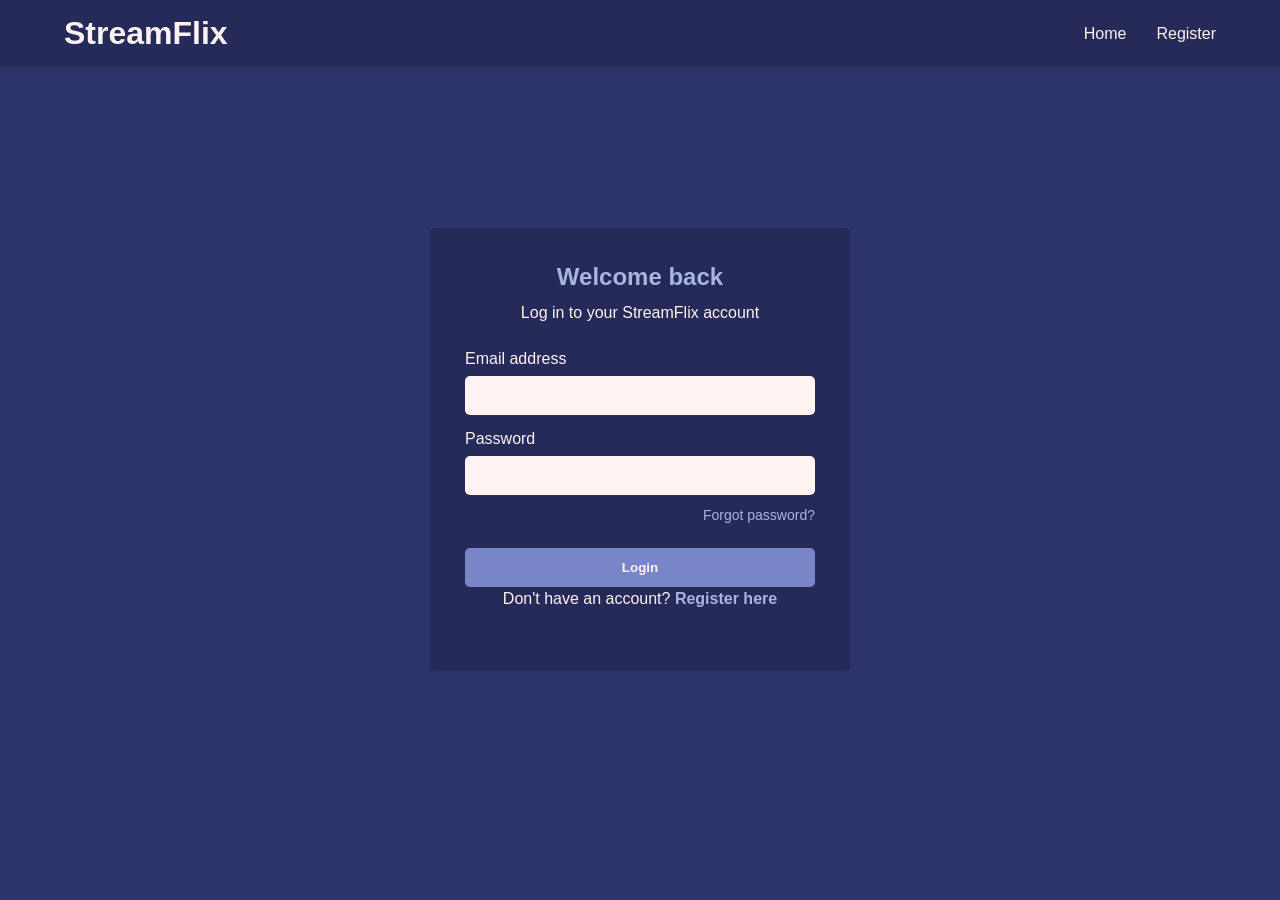
==== demo/src/main/resources/static/login.html @ 72c18811 "Created static register and login page" ====
<!DOCTYPE html>
<html lang="en">
<head>
    <meta charset="UTF-8">
    <meta name="viewport" content="width=device-width, initial-scale=1.0">
    <link rel="stylesheet" href="css/style.css">

    <title>Login - StreamFlix</title>

    <link rel="stylesheet" href="css/style.css">
</head>

    <body>

    <header>
        <h1>StreamFlix</h1>

        <nav>
            <a href="index.html">Home</a>
            <a href="register.html">Register</a>
        </nav>
    </header>

    <main class="container">

        <div class="authorization-box">
            <h2>Welcome back</h2>
            <p>Log in to your StreamFlix account</p>

            <form>
                <label for="email">Email address</label>
                <input type="email" name="email" id="email">

                <label for="password">Password</label>
                <input type="password" name="password" id="password">

                <a href="#" class="forgot-password">Forgot password?</a> <!-- later add: forgot-password.html -->

                <button type="submit" class="authorization-button">Login</button>
            </form>

            <p class="link">Don't have an account? <a href="register.html">Register here</a></p>

        </div>
    </main>

    </body>
---- demo/src/main/resources/static/css/style.css ----
* {
    margin: 0;
    padding: 0;
    box-sizing: border-box;
    font-family: "Trebuchet MS", Arial;

}

body {
    /*font-family: "Trebuchet MS", Arial, sans-serif;*/
    margin: 0;
    background-color: #2D336B;
    color: #FFF2F2;
}

header {
    display: flex;
    align-items: center;
    justify-content: space-between;
    padding: 15px 5%;
    background-color: #252A59;
}

.logo {
    color: #A9B5DF;
    font-size: 26px;
}

nav {
    display: flex;
    gap: 30px;
}

nav a {
    color: #FFF2F2;
    text-decoration: none;
    transition: color 0.3s ease;
}

nav a:hover {
    color: #A9B5DF;
}

button {
    background-color: #7886C7;
    color: #FFF2F2;
    border: none;
    padding: 12px 22px;
    border-radius: 5px;
    cursor: pointer;
    font-weight: bold;
    transition: background-color 0.3s ease;
}

button:hover {
    background-color: #A9B5DF;
    color: #2D336B;
}

.hero {
    min-height: 400px;
    display: flex;
    align-items: center;
    padding: 60px 8%;
    background: linear-gradient(
        90deg,
        #2D336B,
        #424875,
        #5A608B
    );
}

.hero-content {
    max-width: 600px;
}

.hero h2 {
    font-size: 42px;
    margin: 15px 0;
    color: #FFF2F2;
}

.hero p {
    line-height: 1.6;
    color: #FFF2F2;
    margin-bottom: 10px;
}

.subtitle {
    color: #A9B5DF !important;
    font-weight: bold;
    letter-spacing: 2px;
}

.catalogue {
    padding: 35px 5%;
    background-color: #FFF2F2;
    color: #2D336B;
}

.catalogue h2 {
    margin-bottom: 20px;
}

.movie-list {
    display: flex;
    gap: 25px;
    flex-wrap: wrap;
}

.movie-card {
    width: 200px;
}

.movie-image {
    height: 260px;
    border-radius: 8px;
    background: grey;
}

.movie-two {
    background: grey;
}

.movie-three {
    background: grey;
}

.movie-card p {
    color: #666B91;
    font-size: 14px;
}

/* Login and registration */

.container {
    min-height: 85vh;
    display: flex;
    justify-content: center;
    align-items: center;
    padding: 30px;
}

.authorization-box {
    background-color: #252A59;
    width: 100%;
    max-width: 420px;
    padding: 35px;
    border-radius: 5px;
}

.authorization-box h2 {
    background-color: #252A59;
    color: #A9B5DF;
    margin-bottom: 10px;
    text-align: center;
}

.authorization-box p {
    text-align: center;
    margin-bottom: 25px;
    line-height: 1.5;
}

.authorization-box label {
    display: block;
    margin-bottom: 8px;
    margin-top: 15px;
}

.authorization-box input {
    width: 100%;
    padding: 12px;
    border: none;
    border-radius: 5px;
    background-color: #FFF2F2;
    color: #2D336B;
}

.authorization-button {
    width: 100%;
    margin-top: 25px;
}

.forgot-password {
    display: block;
    text-align: right;
    margin-top: 12px;
    color: #A9B5DF;
    text-decoration: none;
    font-size: 14px;
}

.link a {
    color: #A9B5DF;
    text-decoration: none;
    font-weight: bold;
}

.link a:hover,
.forgot-password:hover {
    text-decoration: underline;
}
---- demo/src/main/resources/static/css/style.css ----
* {
    margin: 0;
    padding: 0;
    box-sizing: border-box;
    font-family: "Trebuchet MS", Arial;

}

body {
    /*font-family: "Trebuchet MS", Arial, sans-serif;*/
    margin: 0;
    background-color: #2D336B;
    color: #FFF2F2;
}

header {
    display: flex;
    align-items: center;
    justify-content: space-between;
    padding: 15px 5%;
    background-color: #252A59;
}

.logo {
    color: #A9B5DF;
    font-size: 26px;
}

nav {
    display: flex;
    gap: 30px;
}

nav a {
    color: #FFF2F2;
    text-decoration: none;
    transition: color 0.3s ease;
}

nav a:hover {
    color: #A9B5DF;
}

button {
    background-color: #7886C7;
    color: #FFF2F2;
    border: none;
    padding: 12px 22px;
    border-radius: 5px;
    cursor: pointer;
    font-weight: bold;
    transition: background-color 0.3s ease;
}

button:hover {
    background-color: #A9B5DF;
    color: #2D336B;
}

.hero {
    min-height: 400px;
    display: flex;
    align-items: center;
    padding: 60px 8%;
    background: linear-gradient(
        90deg,
        #2D336B,
        #424875,
        #5A608B
    );
}

.hero-content {
    max-width: 600px;
}

.hero h2 {
    font-size: 42px;
    margin: 15px 0;
    color: #FFF2F2;
}

.hero p {
    line-height: 1.6;
    color: #FFF2F2;
    margin-bottom: 10px;
}

.subtitle {
    color: #A9B5DF !important;
    font-weight: bold;
    letter-spacing: 2px;
}

.catalogue {
    padding: 35px 5%;
    background-color: #FFF2F2;
    color: #2D336B;
}

.catalogue h2 {
    margin-bottom: 20px;
}

.movie-list {
    display: flex;
    gap: 25px;
    flex-wrap: wrap;
}

.movie-card {
    width: 200px;
}

.movie-image {
    height: 260px;
    border-radius: 8px;
    background: grey;
}

.movie-two {
    background: grey;
}

.movie-three {
    background: grey;
}

.movie-card p {
    color: #666B91;
    font-size: 14px;
}

/* Login and registration */

.container {
    min-height: 85vh;
    display: flex;
    justify-content: center;
    align-items: center;
    padding: 30px;
}

.authorization-box {
    background-color: #252A59;
    width: 100%;
    max-width: 420px;
    padding: 35px;
    border-radius: 5px;
}

.authorization-box h2 {
    background-color: #252A59;
    color: #A9B5DF;
    margin-bottom: 10px;
    text-align: center;
}

.authorization-box p {
    text-align: center;
    margin-bottom: 25px;
    line-height: 1.5;
}

.authorization-box label {
    display: block;
    margin-bottom: 8px;
    margin-top: 15px;
}

.authorization-box input {
    width: 100%;
    padding: 12px;
    border: none;
    border-radius: 5px;
    background-color: #FFF2F2;
    color: #2D336B;
}

.authorization-button {
    width: 100%;
    margin-top: 25px;
}

.forgot-password {
    display: block;
    text-align: right;
    margin-top: 12px;
    color: #A9B5DF;
    text-decoration: none;
    font-size: 14px;
}

.link a {
    color: #A9B5DF;
    text-decoration: none;
    font-weight: bold;
}

.link a:hover,
.forgot-password:hover {
    text-decoration: underline;
}
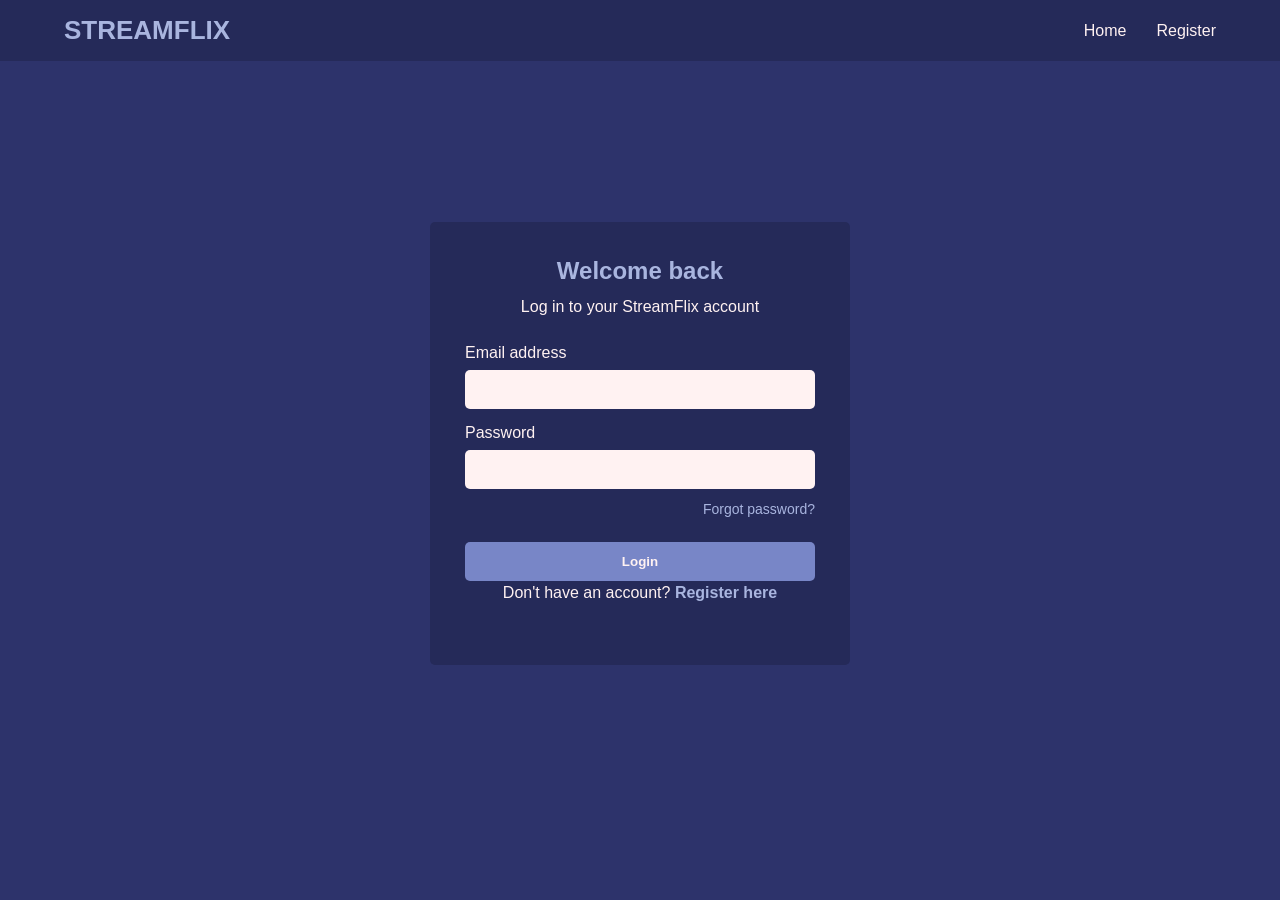
==== commit be71f11e: "Display selected profile on homepage with a welcome message" ====
--- a/demo/src/main/resources/static/login.html
+++ b/demo/src/main/resources/static/login.html
@@ -13,7 +13,9 @@
     <body>
 
     <header>
-        <h1>StreamFlix</h1>
+        <a href="index.html">
+            <h1 class="logo">STREAMFLIX</h1>
+        </a>
 
         <nav>
             <a href="index.html">Home</a>
--- a/demo/src/main/resources/static/css/style.css
+++ b/demo/src/main/resources/static/css/style.css
@@ -24,6 +24,11 @@
 .logo {
     color: #A9B5DF;
     font-size: 26px;
+}
+
+header a {
+    text-decoration: none;
+    color: inherit;
 }
 
 nav {
@@ -200,4 +205,176 @@
 .link a:hover,
 .forgot-password:hover {
     text-decoration: underline;
+}
+
+/* Profile selection page */
+
+.profile-container {
+    min-height: 400px;
+    display: flex;
+    flex-direction: column;
+    align-items: center;
+    padding: 60px;
+    justify-content: center;
+}
+
+.profile-container > h2 {
+    font-size: 30px;
+    margin-bottom: 40px;
+    color: #FFF2F2;
+}
+
+.profiles {
+    display: flex;
+    justify-content: center;
+    align-items: center; /* or flex-start*/
+    gap: 40px;
+    /*flex-wrap: wrap;*/
+}
+
+.profile {
+    text-align: center;
+    cursor: pointer;
+    width: 150px;
+}
+
+.profile:hover {
+    background-color: #A9B5DF;
+    color: #2D336B;
+    text-decoration: none;
+    border-radius: 10px;
+    padding: 30px;
+    font-style: italic;
+}
+
+.profile-image {
+    width: 130px;
+    height: 130px;
+    border-radius: 10px;
+    background-color: #7886C7;
+    margin-bottom: 12px;
+}
+
+.profile h3 {
+    color: #FFF2F2;
+    margin-bottom: 5px;
+}
+
+.profile p {
+    color: #A9B5DF;
+    font-size: 14px;
+}
+
+/* "add profile" card */
+
+.add-profile {
+    width: 130px;
+    height: 130px;
+    border: 3px dashed #A9B5DF;
+    border-radius: 10px;
+    display: flex;
+    align-items: center;
+    justify-content: center;
+    font-size: 50px;
+    color: #A9B5DF;
+    margin-bottom: 12px;
+    cursor: pointer;
+}
+
+.add-profile:hover {
+    background-color: #A9B5DF;
+    color: #2D336B;
+}
+
+.profile-image img {
+    width: 100%;
+    height: 100%;
+    object-fit: cover;
+    border-radius: 10px;
+}
+
+.add-profile:hover .add-profile {
+    background-color: aliceblue;
+}
+
+/* Profile form design */
+
+.add-profile-form {
+    background-color: #252A59;
+    width: 100%;
+    max-width: 500px;
+    padding: 35px;
+    border-radius: 5px;
+    margin-top: 45px;
+}
+
+.add-profile-form[hidden] {
+    display: none;
+}
+
+.add-profile-form h2 {
+    color: #A9B5DF;
+    margin-bottom: 10px;
+    text-align: center;
+}
+
+.add-profile-form label {
+    display: block;
+    margin-top: 15px;
+    margin-bottom: 8px;
+}
+
+.add-profile-form input[type="text"],
+.add-profile-form select {
+    width: 100%;
+    padding: 12px;
+    border: none;
+    border-radius: 5px;
+    background-color: #FFF2F2;
+    color: #2D336B;
+}
+
+.avatar-heading {
+    margin-top: 20px;
+}
+
+.avatar-options {
+    display: flex;
+    gap: 15px;
+    margin: 15px 0 25px;
+}
+
+.avatar-options label {
+    margin: 0;
+    cursor: pointer;
+}
+
+.avatar-options img {
+    width: 65px;
+    height: 65px;
+    object-fit: cover;
+    border-radius: 8px;
+    display: block;
+    border: 3px solid transparent;
+}
+
+.avatar-options input {
+    margin-bottom: 5px;
+    accent-color: #A9B5DF;
+}
+
+.avatar-options input:checked + img {
+    border-color: #A9B5DF;
+}
+
+.form-buttons {
+    display: flex;
+    flex-wrap: wrap;
+    gap: 10px;
+    margin-top: 20px;
+}
+
+.form-buttons button {
+    flex: 1;
+    min-width: 100px;
 }
--- a/demo/src/main/resources/static/css/style.css
+++ b/demo/src/main/resources/static/css/style.css
@@ -24,6 +24,11 @@
 .logo {
     color: #A9B5DF;
     font-size: 26px;
+}
+
+header a {
+    text-decoration: none;
+    color: inherit;
 }
 
 nav {
@@ -200,4 +205,176 @@
 .link a:hover,
 .forgot-password:hover {
     text-decoration: underline;
+}
+
+/* Profile selection page */
+
+.profile-container {
+    min-height: 400px;
+    display: flex;
+    flex-direction: column;
+    align-items: center;
+    padding: 60px;
+    justify-content: center;
+}
+
+.profile-container > h2 {
+    font-size: 30px;
+    margin-bottom: 40px;
+    color: #FFF2F2;
+}
+
+.profiles {
+    display: flex;
+    justify-content: center;
+    align-items: center; /* or flex-start*/
+    gap: 40px;
+    /*flex-wrap: wrap;*/
+}
+
+.profile {
+    text-align: center;
+    cursor: pointer;
+    width: 150px;
+}
+
+.profile:hover {
+    background-color: #A9B5DF;
+    color: #2D336B;
+    text-decoration: none;
+    border-radius: 10px;
+    padding: 30px;
+    font-style: italic;
+}
+
+.profile-image {
+    width: 130px;
+    height: 130px;
+    border-radius: 10px;
+    background-color: #7886C7;
+    margin-bottom: 12px;
+}
+
+.profile h3 {
+    color: #FFF2F2;
+    margin-bottom: 5px;
+}
+
+.profile p {
+    color: #A9B5DF;
+    font-size: 14px;
+}
+
+/* "add profile" card */
+
+.add-profile {
+    width: 130px;
+    height: 130px;
+    border: 3px dashed #A9B5DF;
+    border-radius: 10px;
+    display: flex;
+    align-items: center;
+    justify-content: center;
+    font-size: 50px;
+    color: #A9B5DF;
+    margin-bottom: 12px;
+    cursor: pointer;
+}
+
+.add-profile:hover {
+    background-color: #A9B5DF;
+    color: #2D336B;
+}
+
+.profile-image img {
+    width: 100%;
+    height: 100%;
+    object-fit: cover;
+    border-radius: 10px;
+}
+
+.add-profile:hover .add-profile {
+    background-color: aliceblue;
+}
+
+/* Profile form design */
+
+.add-profile-form {
+    background-color: #252A59;
+    width: 100%;
+    max-width: 500px;
+    padding: 35px;
+    border-radius: 5px;
+    margin-top: 45px;
+}
+
+.add-profile-form[hidden] {
+    display: none;
+}
+
+.add-profile-form h2 {
+    color: #A9B5DF;
+    margin-bottom: 10px;
+    text-align: center;
+}
+
+.add-profile-form label {
+    display: block;
+    margin-top: 15px;
+    margin-bottom: 8px;
+}
+
+.add-profile-form input[type="text"],
+.add-profile-form select {
+    width: 100%;
+    padding: 12px;
+    border: none;
+    border-radius: 5px;
+    background-color: #FFF2F2;
+    color: #2D336B;
+}
+
+.avatar-heading {
+    margin-top: 20px;
+}
+
+.avatar-options {
+    display: flex;
+    gap: 15px;
+    margin: 15px 0 25px;
+}
+
+.avatar-options label {
+    margin: 0;
+    cursor: pointer;
+}
+
+.avatar-options img {
+    width: 65px;
+    height: 65px;
+    object-fit: cover;
+    border-radius: 8px;
+    display: block;
+    border: 3px solid transparent;
+}
+
+.avatar-options input {
+    margin-bottom: 5px;
+    accent-color: #A9B5DF;
+}
+
+.avatar-options input:checked + img {
+    border-color: #A9B5DF;
+}
+
+.form-buttons {
+    display: flex;
+    flex-wrap: wrap;
+    gap: 10px;
+    margin-top: 20px;
+}
+
+.form-buttons button {
+    flex: 1;
+    min-width: 100px;
 }
